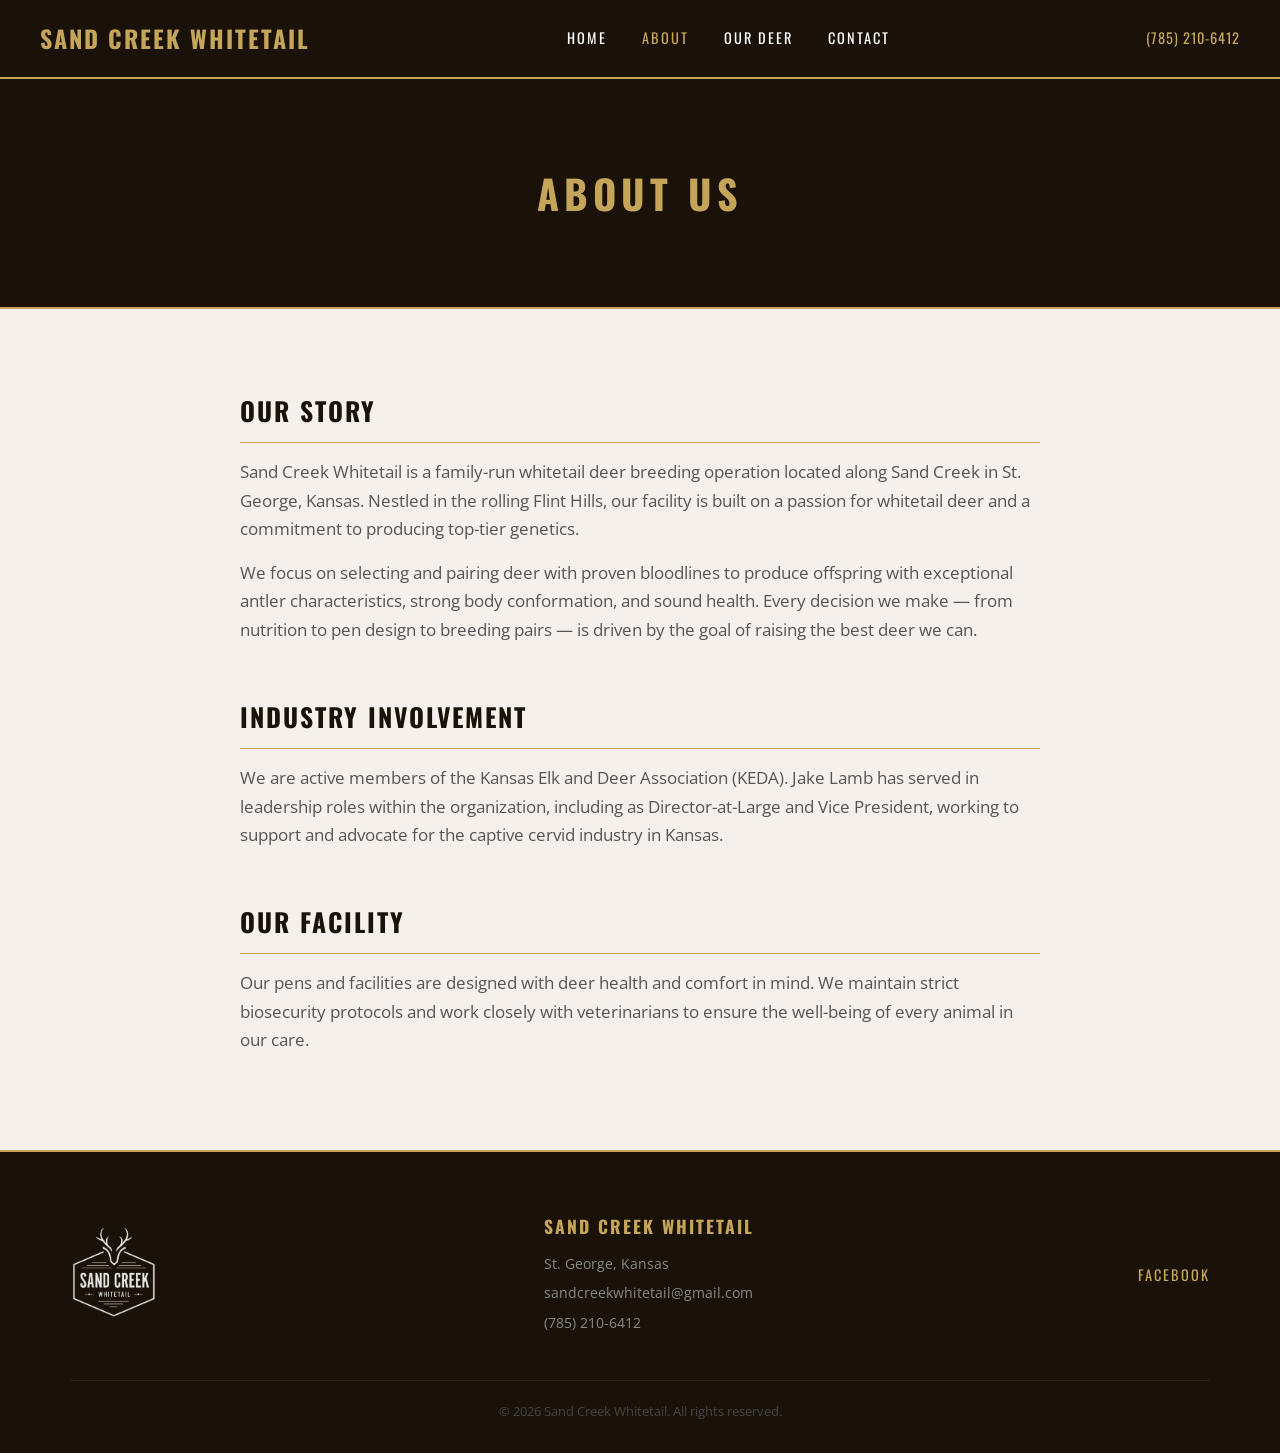
==== about.html @ 1c3cc79d "v11 rocky ridge style" ====
<!DOCTYPE html>
<html lang="en">
<head>
    <meta charset="UTF-8">
    <meta name="viewport" content="width=device-width, initial-scale=1.0">
    <title>About | Sand Creek Whitetail</title>
    <link rel="stylesheet" href="css/style.css">
    <link href="https://fonts.googleapis.com/css2?family=Oswald:wght@400;600;700&family=Open+Sans:wght@400;600&display=swap" rel="stylesheet">
</head>
<body>
    <header>
        <nav class="navbar navbar-solid">
            <div class="logo">
                <a href="index.html">Sand Creek Whitetail</a>
            </div>
            <ul class="nav-links">
                <li><a href="index.html">Home</a></li>
                <li><a href="about.html" class="active">About</a></li>
                <li><a href="our-deer.html">Our Deer</a></li>
                <li><a href="contact.html">Contact</a></li>
            </ul>
            <div class="nav-phone">
                <a href="tel:7852106412">(785) 210-6412</a>
            </div>
            <div class="hamburger">
                <span></span>
                <span></span>
                <span></span>
            </div>
        </nav>
    </header>

    <section class="page-header">
        <h1>About Us</h1>
    </section>
    <section class="about-content">
        <div class="container">
            <div class="about-text">
                <h2>Our Story</h2>
                <p>Sand Creek Whitetail is a family-run whitetail deer breeding operation located along Sand Creek in St. George, Kansas. Nestled in the rolling Flint Hills, our facility is built on a passion for whitetail deer and a commitment to producing top-tier genetics.</p>
                <p>We focus on selecting and pairing deer with proven bloodlines to produce offspring with exceptional antler characteristics, strong body conformation, and sound health. Every decision we make — from nutrition to pen design to breeding pairs — is driven by the goal of raising the best deer we can.</p>
                <h2>Industry Involvement</h2>
                <p>We are active members of the Kansas Elk and Deer Association (KEDA). Jake Lamb has served in leadership roles within the organization, including as Director-at-Large and Vice President, working to support and advocate for the captive cervid industry in Kansas.</p>
                <h2>Our Facility</h2>
                <p>Our pens and facilities are designed with deer health and comfort in mind. We maintain strict biosecurity protocols and work closely with veterinarians to ensure the well-being of every animal in our care.</p>
            </div>
        </div>
    </section>
    <footer>
        <div class="container">
            <div class="footer-content">
                <div class="footer-logo">
                    <img src="images/logo.png" alt="Sand Creek Whitetail" class="footer-logo-img">
                </div>
                <div class="footer-info">
                    <h3>Sand Creek Whitetail</h3>
                    <p>St. George, Kansas</p>
                    <p><a href="mailto:sandcreekwhitetail@gmail.com">sandcreekwhitetail@gmail.com</a></p>
                    <p><a href="tel:7852106412">(785) 210-6412</a></p>
                </div>
                <div class="footer-social">
                    <a href="https://www.facebook.com/sandcreekwhitetail" target="_blank">Facebook</a>
                </div>
            </div>
            <div class="footer-bottom">
                <p>&copy; 2026 Sand Creek Whitetail. All rights reserved.</p>
            </div>
        </div>
    </footer>
    <script src="js/main.js"></script>
</body>
</html>
---- css/style.css ----
/* Reset & Base */
* { margin: 0; padding: 0; box-sizing: border-box; }

body {
    font-family: 'Open Sans', sans-serif;
    color: #222;
    line-height: 1.7;
    background: #f5f0eb;
}

a { text-decoration: none; color: inherit; }
.container { max-width: 1200px; margin: 0 auto; padding: 0 30px; }

/* ── NAVBAR ── */
.navbar {
    display: flex;
    justify-content: space-between;
    align-items: center;
    padding: 18px 40px;
    z-index: 100;
}

/* Transparent navbar overlaid on hero */
.navbar-hero {
    position: absolute;
    top: 0; left: 0; right: 0;
    background: linear-gradient(to bottom, rgba(0,0,0,0.6) 0%, transparent 100%);
}

/* Solid navbar for inner pages */
.navbar-solid {
    position: sticky;
    top: 0;
    background: #1a1208;
    border-bottom: 2px solid #c5a55a;
}

.logo a {
    font-family: 'Oswald', sans-serif;
    font-size: 1.5rem;
    font-weight: 700;
    color: #c5a55a;
    text-transform: uppercase;
    letter-spacing: 2px;
}

.nav-links {
    display: flex;
    list-style: none;
    gap: 35px;
}

.nav-links a {
    font-family: 'Oswald', sans-serif;
    font-size: 0.9rem;
    color: #fff;
    text-transform: uppercase;
    letter-spacing: 2px;
    transition: color 0.3s;
}

.nav-links a:hover, .nav-links a.active { color: #c5a55a; }

.nav-phone a {
    font-family: 'Oswald', sans-serif;
    font-size: 0.9rem;
    color: #c5a55a;
    letter-spacing: 1px;
    transition: color 0.3s;
}

.nav-phone a:hover { color: #fff; }

.hamburger { display: none; flex-direction: column; cursor: pointer; gap: 5px; }
.hamburger span { width: 25px; height: 2px; background: #fff; }

/* ── HERO SLIDESHOW ── */
.hero-slideshow {
    position: relative;
    height: 100vh;
    min-height: 650px;
    overflow: hidden;
    display: flex;
    flex-direction: column;
    justify-content: center;
    align-items: center;
}

.slides { position: absolute; top: 0; left: 0; width: 100%; height: 100%; }

.slide {
    position: absolute;
    top: 0; left: 0;
    width: 100%; height: 100%;
    background-size: cover;
    background-position: center center;
    opacity: 0;
    transition: opacity 1.5s ease-in-out;
}

.slide.active { opacity: 1; }

.hero-slideshow .hero-overlay {
    position: absolute;
    top: 0; left: 0;
    width: 100%; height: 100%;
    background: rgba(10, 8, 4, 0.5);
    z-index: 1;
}

.hero-slideshow .hero-content {
    position: relative;
    z-index: 2;
    color: #fff;
    text-align: center;
    display: flex;
    flex-direction: column;
    align-items: center;
    justify-content: center;
    padding: 100px 20px 60px;
    width: 100%;
}

.hero-logo {
    width: 340px;
    max-width: 65%;
    height: auto;
    margin-bottom: 25px;
    filter: drop-shadow(0 4px 20px rgba(0,0,0,0.8));
}

.hero-content .tagline {
    font-family: 'Oswald', sans-serif;
    font-size: 1rem;
    margin-bottom: 40px;
    color: #ddd;
    letter-spacing: 4px;
    text-transform: uppercase;
    text-shadow: 1px 1px 6px rgba(0,0,0,0.8);
}

/* ── BUTTONS ── */
.btn {
    display: inline-block;
    padding: 14px 45px;
    background: #c5a55a;
    color: #1a1208;
    font-family: 'Oswald', sans-serif;
    font-size: 0.95rem;
    font-weight: 600;
    text-transform: uppercase;
    letter-spacing: 3px;
    transition: background 0.3s, color 0.3s;
    border: 2px solid #c5a55a;
}

.btn:hover { background: #d4b86a; border-color: #d4b86a; }

.btn-outline {
    background: transparent;
    color: #c5a55a;
}

.btn-outline:hover { background: #c5a55a; color: #1a1208; }

.cta-buttons { display: flex; justify-content: center; flex-wrap: wrap; gap: 15px; }

/* ── INTRO ── */
.intro {
    padding: 100px 20px;
    text-align: center;
    background: #f5f0eb;
}

.intro h2 {
    font-family: 'Oswald', sans-serif;
    font-size: 2rem;
    margin-bottom: 20px;
    color: #1a1208;
    letter-spacing: 2px;
    text-transform: uppercase;
}

.intro > .container > p {
    max-width: 680px;
    margin: 0 auto 60px;
    font-size: 1.05rem;
    color: #666;
    line-height: 1.9;
}

.features {
    display: grid;
    grid-template-columns: repeat(auto-fit, minmax(280px, 1fr));
    gap: 2px;
    margin-top: 20px;
}

.feature {
    padding: 40px 30px;
    background: #1a1208;
    text-align: left;
}

.feature h3 {
    font-family: 'Oswald', sans-serif;
    font-size: 1.1rem;
    margin-bottom: 12px;
    color: #c5a55a;
    text-transform: uppercase;
    letter-spacing: 2px;
}

.feature p { color: #aaa; font-size: 0.95rem; line-height: 1.8; }

/* ── CTA ── */
.cta {
    background: #1a1208;
    padding: 90px 20px;
    text-align: center;
}

.cta h2 {
    font-family: 'Oswald', sans-serif;
    font-size: 2rem;
    margin-bottom: 15px;
    color: #fff;
    text-transform: uppercase;
    letter-spacing: 2px;
}

.cta p { margin-bottom: 35px; font-size: 1rem; color: #999; }

/* ── PAGE HEADER ── */
.page-header {
    background: #1a1208;
    padding: 80px 20px;
    text-align: center;
    border-bottom: 2px solid #c5a55a;
}

.page-header h1 {
    font-family: 'Oswald', sans-serif;
    font-size: 2.5rem;
    color: #c5a55a;
    text-transform: uppercase;
    letter-spacing: 5px;
}

/* ── ABOUT ── */
.about-content { padding: 80px 20px; background: #f5f0eb; }

.about-text { max-width: 800px; margin: 0 auto; }

.about-text h2 {
    font-family: 'Oswald', sans-serif;
    font-size: 1.6rem;
    margin: 50px 0 15px;
    color: #1a1208;
    text-transform: uppercase;
    letter-spacing: 2px;
    border-bottom: 1px solid #c5a55a;
    padding-bottom: 10px;
}

.about-text h2:first-child { margin-top: 0; }
.about-text p { margin-bottom: 15px; color: #555; font-size: 1.05rem; }

/* ── DEER GALLERY ── */
.deer-gallery { padding: 80px 20px; background: #f5f0eb; }

.section-intro {
    text-align: center;
    max-width: 600px;
    margin: 0 auto 50px;
    color: #777;
    font-size: 1rem;
}

.deer-grid {
    display: grid;
    grid-template-columns: repeat(auto-fit, minmax(280px, 1fr));
    gap: 3px;
}

.deer-card {
    position: relative;
    overflow: hidden;
    display: block;
    cursor: pointer;
    background: #1a1208;
}

.deer-card:hover .deer-image { transform: scale(1.04); }

.deer-image {
    width: 100%;
    height: 400px;
    object-fit: cover;
    display: block;
    transition: transform 0.6s ease;
}

.deer-card-label {
    position: absolute;
    bottom: 0; left: 0; right: 0;
    padding: 40px 20px 20px;
    background: linear-gradient(transparent, rgba(10,8,4,0.9));
    font-family: 'Oswald', sans-serif;
    font-size: 1.3rem;
    font-weight: 600;
    color: #fff;
    text-transform: uppercase;
    letter-spacing: 3px;
}

/* ── DEER DETAIL ── */
.deer-detail { padding: 60px 20px; background: #f5f0eb; }

.back-link {
    display: inline-block;
    margin-bottom: 30px;
    font-family: 'Oswald', sans-serif;
    font-size: 0.85rem;
    color: #c5a55a;
    text-transform: uppercase;
    letter-spacing: 2px;
    transition: color 0.3s;
}

.back-link:hover { color: #1a1208; }

.deer-detail-grid {
    display: grid;
    grid-template-columns: repeat(auto-fit, minmax(400px, 1fr));
    gap: 3px;
}

.deer-detail-image { width: 100%; height: auto; display: block; }

/* ── CONTACT ── */
.contact-content { padding: 80px 20px; background: #f5f0eb; }

.contact-grid {
    display: grid;
    grid-template-columns: 1fr 1fr;
    gap: 60px;
    align-items: start;
}

.contact-info h2 {
    font-family: 'Oswald', sans-serif;
    font-size: 1.6rem;
    color: #1a1208;
    margin-bottom: 15px;
    text-transform: uppercase;
    letter-spacing: 2px;
    border-bottom: 1px solid #c5a55a;
    padding-bottom: 10px;
}

.contact-info > p { color: #777; margin-bottom: 30px; }

.contact-item { margin-bottom: 25px; }

.contact-item h3 {
    font-family: 'Oswald', sans-serif;
    font-size: 0.85rem;
    color: #c5a55a;
    margin-bottom: 5px;
    text-transform: uppercase;
    letter-spacing: 2px;
}

.contact-item a { color: #555; transition: color 0.3s; }
.contact-item a:hover { color: #c5a55a; }

/* ── FOOTER ── */
footer {
    background: #1a1208;
    color: #888;
    padding: 60px 20px 30px;
    border-top: 2px solid #c5a55a;
}

.footer-content {
    display: flex;
    justify-content: space-between;
    align-items: center;
    margin-bottom: 40px;
    gap: 30px;
}

.footer-logo-img { height: 90px; width: auto; opacity: 0.9; }

.footer-info h3 {
    font-family: 'Oswald', sans-serif;
    color: #c5a55a;
    font-size: 1.1rem;
    margin-bottom: 10px;
    text-transform: uppercase;
    letter-spacing: 2px;
}

.footer-info p { margin-bottom: 5px; font-size: 0.9rem; }
.footer-info a { color: #888; transition: color 0.3s; }
.footer-info a:hover { color: #c5a55a; }

.footer-social a {
    color: #c5a55a;
    font-family: 'Oswald', sans-serif;
    font-size: 0.9rem;
    text-transform: uppercase;
    letter-spacing: 2px;
}

.footer-bottom {
    border-top: 1px solid #2a2010;
    padding-top: 20px;
    text-align: center;
    font-size: 0.8rem;
    color: #444;
}

/* ── RESPONSIVE ── */
@media (max-width: 900px) {
    .nav-links {
        display: none;
        position: absolute;
        top: 100%;
        left: 0;
        width: 100%;
        background: #1a1208;
        flex-direction: column;
        padding: 20px 40px;
        gap: 15px;
        z-index: 200;
    }

    .nav-links.active { display: flex; }
    .hamburger { display: flex; }
    .nav-phone { display: none; }

    .hero-logo { width: 240px; }
    .hero-content .tagline { letter-spacing: 2px; font-size: 0.85rem; }

    .deer-detail-grid { grid-template-columns: 1fr; }
    .contact-grid { grid-template-columns: 1fr; }
    .footer-content { flex-direction: column; text-align: center; }
}
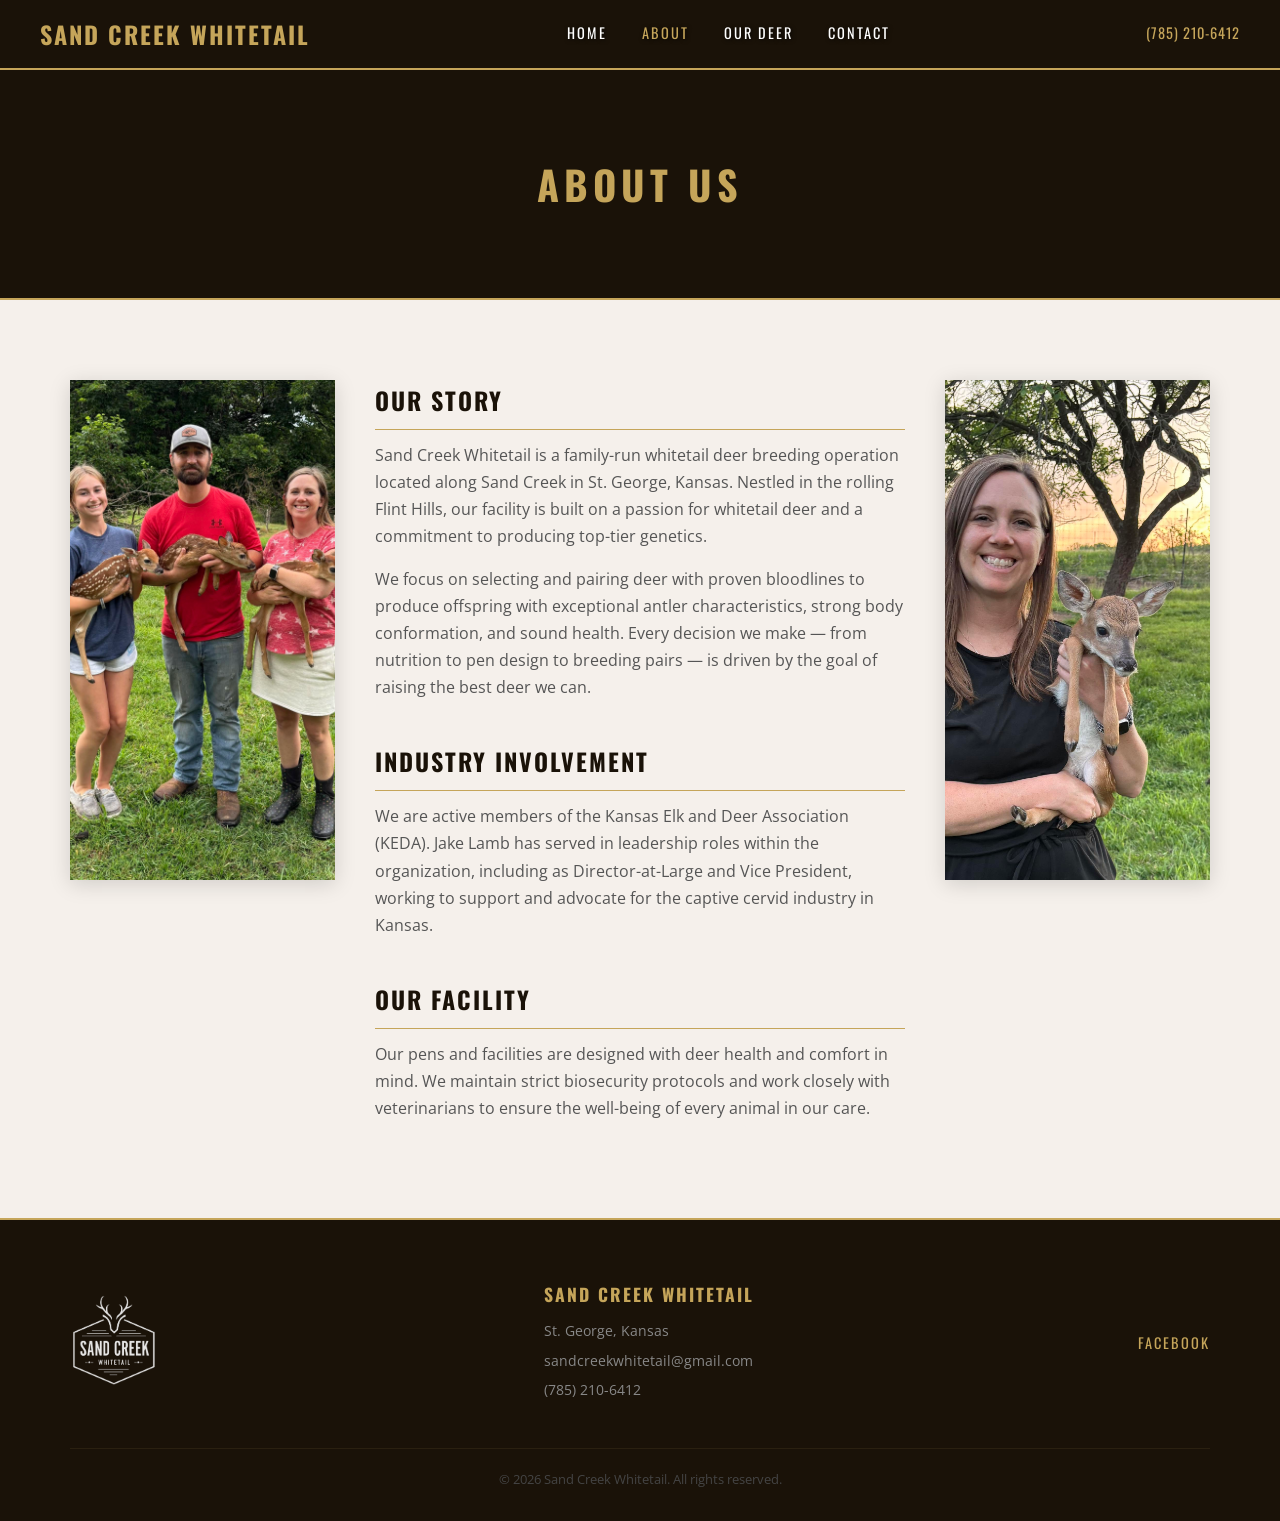
==== commit 36dcdb01: "v12 fixes" ====
--- a/about.html
+++ b/about.html
@@ -35,14 +35,22 @@
     </section>
     <section class="about-content">
         <div class="container">
-            <div class="about-text">
-                <h2>Our Story</h2>
-                <p>Sand Creek Whitetail is a family-run whitetail deer breeding operation located along Sand Creek in St. George, Kansas. Nestled in the rolling Flint Hills, our facility is built on a passion for whitetail deer and a commitment to producing top-tier genetics.</p>
-                <p>We focus on selecting and pairing deer with proven bloodlines to produce offspring with exceptional antler characteristics, strong body conformation, and sound health. Every decision we make — from nutrition to pen design to breeding pairs — is driven by the goal of raising the best deer we can.</p>
-                <h2>Industry Involvement</h2>
-                <p>We are active members of the Kansas Elk and Deer Association (KEDA). Jake Lamb has served in leadership roles within the organization, including as Director-at-Large and Vice President, working to support and advocate for the captive cervid industry in Kansas.</p>
-                <h2>Our Facility</h2>
-                <p>Our pens and facilities are designed with deer health and comfort in mind. We maintain strict biosecurity protocols and work closely with veterinarians to ensure the well-being of every animal in our care.</p>
+            <div class="about-layout">
+                <div class="about-img-col">
+                    <img src="images/about/about1.jpg" alt="Sand Creek Whitetail" class="about-img">
+                </div>
+                <div class="about-text">
+                    <h2>Our Story</h2>
+                    <p>Sand Creek Whitetail is a family-run whitetail deer breeding operation located along Sand Creek in St. George, Kansas. Nestled in the rolling Flint Hills, our facility is built on a passion for whitetail deer and a commitment to producing top-tier genetics.</p>
+                    <p>We focus on selecting and pairing deer with proven bloodlines to produce offspring with exceptional antler characteristics, strong body conformation, and sound health. Every decision we make — from nutrition to pen design to breeding pairs — is driven by the goal of raising the best deer we can.</p>
+                    <h2>Industry Involvement</h2>
+                    <p>We are active members of the Kansas Elk and Deer Association (KEDA). Jake Lamb has served in leadership roles within the organization, including as Director-at-Large and Vice President, working to support and advocate for the captive cervid industry in Kansas.</p>
+                    <h2>Our Facility</h2>
+                    <p>Our pens and facilities are designed with deer health and comfort in mind. We maintain strict biosecurity protocols and work closely with veterinarians to ensure the well-being of every animal in our care.</p>
+                </div>
+                <div class="about-img-col">
+                    <img src="images/about/about2.jpg" alt="Sand Creek Whitetail" class="about-img">
+                </div>
             </div>
         </div>
     </section>
--- a/css/style.css
+++ b/css/style.css
@@ -16,18 +16,18 @@
     display: flex;
     justify-content: space-between;
     align-items: center;
-    padding: 18px 40px;
+    padding: 0 40px;
+    height: 70px;
     z-index: 100;
 }
 
-/* Transparent navbar overlaid on hero */
 .navbar-hero {
     position: absolute;
     top: 0; left: 0; right: 0;
-    background: linear-gradient(to bottom, rgba(0,0,0,0.6) 0%, transparent 100%);
-}
-
-/* Solid navbar for inner pages */
+    background: rgba(0, 0, 0, 0.65);
+    z-index: 10;
+}
+
 .navbar-solid {
     position: sticky;
     top: 0;
@@ -42,6 +42,7 @@
     color: #c5a55a;
     text-transform: uppercase;
     letter-spacing: 2px;
+    white-space: nowrap;
 }
 
 .nav-links {
@@ -53,19 +54,22 @@
 .nav-links a {
     font-family: 'Oswald', sans-serif;
     font-size: 0.9rem;
-    color: #fff;
+    color: #ffffff;
     text-transform: uppercase;
     letter-spacing: 2px;
     transition: color 0.3s;
-}
-
-.nav-links a:hover, .nav-links a.active { color: #c5a55a; }
+    text-shadow: 1px 1px 4px rgba(0,0,0,0.8);
+}
+
+.nav-links a:hover,
+.nav-links a.active { color: #c5a55a; }
 
 .nav-phone a {
     font-family: 'Oswald', sans-serif;
     font-size: 0.9rem;
     color: #c5a55a;
     letter-spacing: 1px;
+    white-space: nowrap;
     transition: color 0.3s;
 }
 
@@ -78,11 +82,10 @@
 .hero-slideshow {
     position: relative;
     height: 100vh;
-    min-height: 650px;
+    min-height: 700px;
     overflow: hidden;
     display: flex;
     flex-direction: column;
-    justify-content: center;
     align-items: center;
 }
 
@@ -93,7 +96,7 @@
     top: 0; left: 0;
     width: 100%; height: 100%;
     background-size: cover;
-    background-position: center center;
+    background-position: top center;
     opacity: 0;
     transition: opacity 1.5s ease-in-out;
 }
@@ -104,7 +107,7 @@
     position: absolute;
     top: 0; left: 0;
     width: 100%; height: 100%;
-    background: rgba(10, 8, 4, 0.5);
+    background: rgba(10, 8, 4, 0.48);
     z-index: 1;
 }
 
@@ -117,26 +120,28 @@
     flex-direction: column;
     align-items: center;
     justify-content: center;
-    padding: 100px 20px 60px;
+    flex: 1;
     width: 100%;
+    padding: 20px;
+    margin-top: 70px;
 }
 
 .hero-logo {
     width: 340px;
-    max-width: 65%;
+    max-width: 60%;
     height: auto;
     margin-bottom: 25px;
-    filter: drop-shadow(0 4px 20px rgba(0,0,0,0.8));
+    filter: drop-shadow(0 4px 20px rgba(0,0,0,0.9));
 }
 
 .hero-content .tagline {
     font-family: 'Oswald', sans-serif;
     font-size: 1rem;
     margin-bottom: 40px;
-    color: #ddd;
+    color: #eee;
     letter-spacing: 4px;
     text-transform: uppercase;
-    text-shadow: 1px 1px 6px rgba(0,0,0,0.8);
+    text-shadow: 1px 1px 6px rgba(0,0,0,0.9);
 }
 
 /* ── BUTTONS ── */
@@ -156,21 +161,13 @@
 
 .btn:hover { background: #d4b86a; border-color: #d4b86a; }
 
-.btn-outline {
-    background: transparent;
-    color: #c5a55a;
-}
-
+.btn-outline { background: transparent; color: #c5a55a; }
 .btn-outline:hover { background: #c5a55a; color: #1a1208; }
 
 .cta-buttons { display: flex; justify-content: center; flex-wrap: wrap; gap: 15px; }
 
 /* ── INTRO ── */
-.intro {
-    padding: 100px 20px;
-    text-align: center;
-    background: #f5f0eb;
-}
+.intro { padding: 100px 20px; text-align: center; background: #f5f0eb; }
 
 .intro h2 {
     font-family: 'Oswald', sans-serif;
@@ -196,11 +193,7 @@
     margin-top: 20px;
 }
 
-.feature {
-    padding: 40px 30px;
-    background: #1a1208;
-    text-align: left;
-}
+.feature { padding: 40px 30px; background: #1a1208; text-align: left; }
 
 .feature h3 {
     font-family: 'Oswald', sans-serif;
@@ -214,11 +207,7 @@
 .feature p { color: #aaa; font-size: 0.95rem; line-height: 1.8; }
 
 /* ── CTA ── */
-.cta {
-    background: #1a1208;
-    padding: 90px 20px;
-    text-align: center;
-}
+.cta { background: #1a1208; padding: 90px 20px; text-align: center; }
 
 .cta h2 {
     font-family: 'Oswald', sans-serif;
@@ -250,21 +239,37 @@
 /* ── ABOUT ── */
 .about-content { padding: 80px 20px; background: #f5f0eb; }
 
-.about-text { max-width: 800px; margin: 0 auto; }
+.about-layout {
+    display: grid;
+    grid-template-columns: 1fr 2fr 1fr;
+    gap: 40px;
+    align-items: start;
+}
+
+.about-img-col { position: relative; }
+
+.about-img {
+    width: 100%;
+    height: 500px;
+    object-fit: cover;
+    object-position: top center;
+    display: block;
+    box-shadow: 0 4px 20px rgba(0,0,0,0.15);
+}
 
 .about-text h2 {
     font-family: 'Oswald', sans-serif;
-    font-size: 1.6rem;
-    margin: 50px 0 15px;
+    font-size: 1.5rem;
+    margin: 40px 0 12px;
     color: #1a1208;
     text-transform: uppercase;
     letter-spacing: 2px;
     border-bottom: 1px solid #c5a55a;
-    padding-bottom: 10px;
+    padding-bottom: 8px;
 }
 
 .about-text h2:first-child { margin-top: 0; }
-.about-text p { margin-bottom: 15px; color: #555; font-size: 1.05rem; }
+.about-text p { margin-bottom: 15px; color: #555; font-size: 1rem; }
 
 /* ── DEER GALLERY ── */
 .deer-gallery { padding: 80px 20px; background: #f5f0eb; }
@@ -297,6 +302,7 @@
     width: 100%;
     height: 400px;
     object-fit: cover;
+    object-position: top center;
     display: block;
     transition: transform 0.6s ease;
 }
@@ -341,12 +347,7 @@
 /* ── CONTACT ── */
 .contact-content { padding: 80px 20px; background: #f5f0eb; }
 
-.contact-grid {
-    display: grid;
-    grid-template-columns: 1fr 1fr;
-    gap: 60px;
-    align-items: start;
-}
+.contact-grid { display: grid; grid-template-columns: 1fr 1fr; gap: 60px; align-items: start; }
 
 .contact-info h2 {
     font-family: 'Oswald', sans-serif;
@@ -360,7 +361,6 @@
 }
 
 .contact-info > p { color: #777; margin-bottom: 30px; }
-
 .contact-item { margin-bottom: 25px; }
 
 .contact-item h3 {
@@ -424,15 +424,17 @@
 
 /* ── RESPONSIVE ── */
 @media (max-width: 900px) {
+    .navbar { padding: 0 20px; }
+
     .nav-links {
         display: none;
         position: absolute;
-        top: 100%;
+        top: 70px;
         left: 0;
         width: 100%;
         background: #1a1208;
         flex-direction: column;
-        padding: 20px 40px;
+        padding: 20px 30px;
         gap: 15px;
         z-index: 200;
     }
@@ -441,8 +443,11 @@
     .hamburger { display: flex; }
     .nav-phone { display: none; }
 
-    .hero-logo { width: 240px; }
+    .hero-logo { width: 220px; }
     .hero-content .tagline { letter-spacing: 2px; font-size: 0.85rem; }
+
+    .about-layout { grid-template-columns: 1fr; }
+    .about-img { height: 280px; }
 
     .deer-detail-grid { grid-template-columns: 1fr; }
     .contact-grid { grid-template-columns: 1fr; }
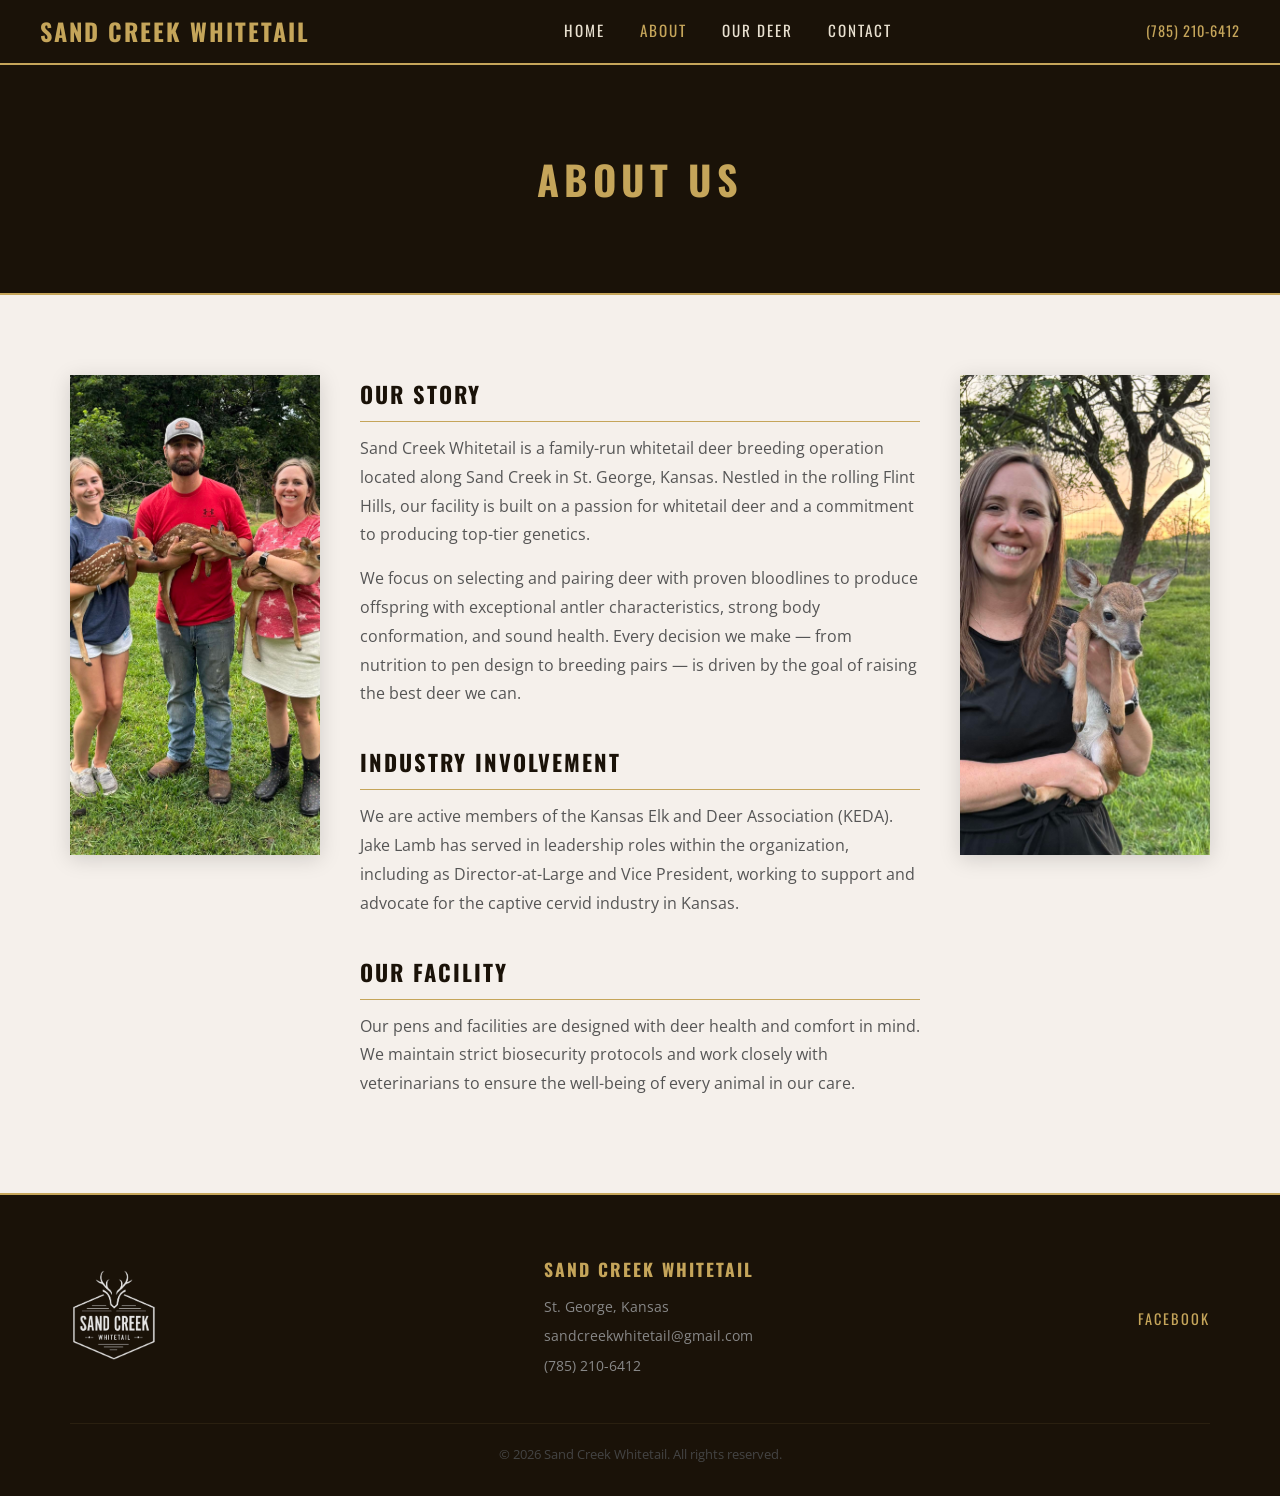
==== commit 9880ad5e: "v13" ====
--- a/about.html
+++ b/about.html
@@ -8,27 +8,25 @@
     <link href="https://fonts.googleapis.com/css2?family=Oswald:wght@400;600;700&family=Open+Sans:wght@400;600&display=swap" rel="stylesheet">
 </head>
 <body>
-    <header>
-        <nav class="navbar navbar-solid">
-            <div class="logo">
-                <a href="index.html">Sand Creek Whitetail</a>
-            </div>
-            <ul class="nav-links">
-                <li><a href="index.html">Home</a></li>
-                <li><a href="about.html" class="active">About</a></li>
-                <li><a href="our-deer.html">Our Deer</a></li>
-                <li><a href="contact.html">Contact</a></li>
-            </ul>
-            <div class="nav-phone">
-                <a href="tel:7852106412">(785) 210-6412</a>
-            </div>
-            <div class="hamburger">
-                <span></span>
-                <span></span>
-                <span></span>
-            </div>
-        </nav>
-    </header>
+    <nav class="navbar">
+        <div class="logo">
+            <a href="index.html">Sand Creek Whitetail</a>
+        </div>
+        <ul class="nav-links">
+            <li><a href="index.html">Home</a></li>
+            <li><a href="about.html" class="active">About</a></li>
+            <li><a href="our-deer.html">Our Deer</a></li>
+            <li><a href="contact.html">Contact</a></li>
+        </ul>
+        <div class="nav-phone">
+            <a href="tel:7852106412">(785) 210-6412</a>
+        </div>
+        <div class="hamburger">
+            <span></span>
+            <span></span>
+            <span></span>
+        </div>
+    </nav>
 
     <section class="page-header">
         <h1>About Us</h1>
--- a/css/style.css
+++ b/css/style.css
@@ -11,28 +11,18 @@
 a { text-decoration: none; color: inherit; }
 .container { max-width: 1200px; margin: 0 auto; padding: 0 30px; }
 
-/* ── NAVBAR ── */
+/* ── NAVBAR (always solid, always above content) ── */
 .navbar {
     display: flex;
     justify-content: space-between;
     align-items: center;
     padding: 0 40px;
-    height: 70px;
-    z-index: 100;
-}
-
-.navbar-hero {
-    position: absolute;
-    top: 0; left: 0; right: 0;
-    background: rgba(0, 0, 0, 0.65);
-    z-index: 10;
-}
-
-.navbar-solid {
+    height: 65px;
+    background: #1a1208;
+    border-bottom: 2px solid #c5a55a;
     position: sticky;
     top: 0;
-    background: #1a1208;
-    border-bottom: 2px solid #c5a55a;
+    z-index: 1000;
 }
 
 .logo a {
@@ -53,12 +43,11 @@
 
 .nav-links a {
     font-family: 'Oswald', sans-serif;
-    font-size: 0.9rem;
-    color: #ffffff;
+    font-size: 0.95rem;
+    color: #e8e0d0;
     text-transform: uppercase;
     letter-spacing: 2px;
     transition: color 0.3s;
-    text-shadow: 1px 1px 4px rgba(0,0,0,0.8);
 }
 
 .nav-links a:hover,
@@ -76,17 +65,14 @@
 .nav-phone a:hover { color: #fff; }
 
 .hamburger { display: none; flex-direction: column; cursor: pointer; gap: 5px; }
-.hamburger span { width: 25px; height: 2px; background: #fff; }
+.hamburger span { width: 25px; height: 2px; background: #e8e0d0; }
 
 /* ── HERO SLIDESHOW ── */
 .hero-slideshow {
     position: relative;
-    height: 100vh;
-    min-height: 700px;
+    height: calc(100vh - 65px);
+    min-height: 600px;
     overflow: hidden;
-    display: flex;
-    flex-direction: column;
-    align-items: center;
 }
 
 .slides { position: absolute; top: 0; left: 0; width: 100%; height: 100%; }
@@ -107,27 +93,26 @@
     position: absolute;
     top: 0; left: 0;
     width: 100%; height: 100%;
-    background: rgba(10, 8, 4, 0.48);
+    background: rgba(10, 8, 4, 0.45);
     z-index: 1;
 }
 
 .hero-slideshow .hero-content {
-    position: relative;
+    position: absolute;
+    top: 0; left: 0;
+    width: 100%; height: 100%;
     z-index: 2;
-    color: #fff;
-    text-align: center;
     display: flex;
     flex-direction: column;
     align-items: center;
     justify-content: center;
-    flex: 1;
-    width: 100%;
+    color: #fff;
+    text-align: center;
     padding: 20px;
-    margin-top: 70px;
 }
 
 .hero-logo {
-    width: 340px;
+    width: 320px;
     max-width: 60%;
     height: auto;
     margin-bottom: 25px;
@@ -155,15 +140,13 @@
     font-weight: 600;
     text-transform: uppercase;
     letter-spacing: 3px;
-    transition: background 0.3s, color 0.3s;
+    transition: background 0.3s;
     border: 2px solid #c5a55a;
 }
 
 .btn:hover { background: #d4b86a; border-color: #d4b86a; }
-
 .btn-outline { background: transparent; color: #c5a55a; }
 .btn-outline:hover { background: #c5a55a; color: #1a1208; }
-
 .cta-buttons { display: flex; justify-content: center; flex-wrap: wrap; gap: 15px; }
 
 /* ── INTRO ── */
@@ -186,12 +169,7 @@
     line-height: 1.9;
 }
 
-.features {
-    display: grid;
-    grid-template-columns: repeat(auto-fit, minmax(280px, 1fr));
-    gap: 2px;
-    margin-top: 20px;
-}
+.features { display: grid; grid-template-columns: repeat(auto-fit, minmax(280px, 1fr)); gap: 2px; margin-top: 20px; }
 
 .feature { padding: 40px 30px; background: #1a1208; text-align: left; }
 
@@ -221,12 +199,7 @@
 .cta p { margin-bottom: 35px; font-size: 1rem; color: #999; }
 
 /* ── PAGE HEADER ── */
-.page-header {
-    background: #1a1208;
-    padding: 80px 20px;
-    text-align: center;
-    border-bottom: 2px solid #c5a55a;
-}
+.page-header { background: #1a1208; padding: 80px 20px; text-align: center; border-bottom: 2px solid #c5a55a; }
 
 .page-header h1 {
     font-family: 'Oswald', sans-serif;
@@ -241,16 +214,16 @@
 
 .about-layout {
     display: grid;
-    grid-template-columns: 1fr 2fr 1fr;
+    grid-template-columns: 250px 1fr 250px;
     gap: 40px;
     align-items: start;
 }
 
-.about-img-col { position: relative; }
+.about-img-col { flex-shrink: 0; }
 
 .about-img {
     width: 100%;
-    height: 500px;
+    height: 480px;
     object-fit: cover;
     object-position: top center;
     display: block;
@@ -259,8 +232,8 @@
 
 .about-text h2 {
     font-family: 'Oswald', sans-serif;
-    font-size: 1.5rem;
-    margin: 40px 0 12px;
+    font-size: 1.4rem;
+    margin: 35px 0 12px;
     color: #1a1208;
     text-transform: uppercase;
     letter-spacing: 2px;
@@ -269,33 +242,16 @@
 }
 
 .about-text h2:first-child { margin-top: 0; }
-.about-text p { margin-bottom: 15px; color: #555; font-size: 1rem; }
+.about-text p { margin-bottom: 15px; color: #555; font-size: 1rem; line-height: 1.8; }
 
 /* ── DEER GALLERY ── */
 .deer-gallery { padding: 80px 20px; background: #f5f0eb; }
 
-.section-intro {
-    text-align: center;
-    max-width: 600px;
-    margin: 0 auto 50px;
-    color: #777;
-    font-size: 1rem;
-}
-
-.deer-grid {
-    display: grid;
-    grid-template-columns: repeat(auto-fit, minmax(280px, 1fr));
-    gap: 3px;
-}
-
-.deer-card {
-    position: relative;
-    overflow: hidden;
-    display: block;
-    cursor: pointer;
-    background: #1a1208;
-}
-
+.section-intro { text-align: center; max-width: 600px; margin: 0 auto 50px; color: #777; font-size: 1rem; }
+
+.deer-grid { display: grid; grid-template-columns: repeat(auto-fit, minmax(280px, 1fr)); gap: 3px; }
+
+.deer-card { position: relative; overflow: hidden; display: block; cursor: pointer; background: #1a1208; }
 .deer-card:hover .deer-image { transform: scale(1.04); }
 
 .deer-image {
@@ -336,17 +292,11 @@
 
 .back-link:hover { color: #1a1208; }
 
-.deer-detail-grid {
-    display: grid;
-    grid-template-columns: repeat(auto-fit, minmax(400px, 1fr));
-    gap: 3px;
-}
-
+.deer-detail-grid { display: grid; grid-template-columns: repeat(auto-fit, minmax(400px, 1fr)); gap: 3px; }
 .deer-detail-image { width: 100%; height: auto; display: block; }
 
 /* ── CONTACT ── */
 .contact-content { padding: 80px 20px; background: #f5f0eb; }
-
 .contact-grid { display: grid; grid-template-columns: 1fr 1fr; gap: 60px; align-items: start; }
 
 .contact-info h2 {
@@ -376,20 +326,9 @@
 .contact-item a:hover { color: #c5a55a; }
 
 /* ── FOOTER ── */
-footer {
-    background: #1a1208;
-    color: #888;
-    padding: 60px 20px 30px;
-    border-top: 2px solid #c5a55a;
-}
-
-.footer-content {
-    display: flex;
-    justify-content: space-between;
-    align-items: center;
-    margin-bottom: 40px;
-    gap: 30px;
-}
+footer { background: #1a1208; color: #888; padding: 60px 20px 30px; border-top: 2px solid #c5a55a; }
+
+.footer-content { display: flex; justify-content: space-between; align-items: center; margin-bottom: 40px; gap: 30px; }
 
 .footer-logo-img { height: 90px; width: auto; opacity: 0.9; }
 
@@ -405,22 +344,9 @@
 .footer-info p { margin-bottom: 5px; font-size: 0.9rem; }
 .footer-info a { color: #888; transition: color 0.3s; }
 .footer-info a:hover { color: #c5a55a; }
-
-.footer-social a {
-    color: #c5a55a;
-    font-family: 'Oswald', sans-serif;
-    font-size: 0.9rem;
-    text-transform: uppercase;
-    letter-spacing: 2px;
-}
-
-.footer-bottom {
-    border-top: 1px solid #2a2010;
-    padding-top: 20px;
-    text-align: center;
-    font-size: 0.8rem;
-    color: #444;
-}
+.footer-social a { color: #c5a55a; font-family: 'Oswald', sans-serif; font-size: 0.9rem; text-transform: uppercase; letter-spacing: 2px; }
+
+.footer-bottom { border-top: 1px solid #2a2010; padding-top: 20px; text-align: center; font-size: 0.8rem; color: #444; }
 
 /* ── RESPONSIVE ── */
 @media (max-width: 900px) {
@@ -429,7 +355,7 @@
     .nav-links {
         display: none;
         position: absolute;
-        top: 70px;
+        top: 65px;
         left: 0;
         width: 100%;
         background: #1a1208;
@@ -437,6 +363,7 @@
         padding: 20px 30px;
         gap: 15px;
         z-index: 200;
+        border-bottom: 2px solid #c5a55a;
     }
 
     .nav-links.active { display: flex; }
@@ -444,11 +371,9 @@
     .nav-phone { display: none; }
 
     .hero-logo { width: 220px; }
-    .hero-content .tagline { letter-spacing: 2px; font-size: 0.85rem; }
 
     .about-layout { grid-template-columns: 1fr; }
     .about-img { height: 280px; }
-
     .deer-detail-grid { grid-template-columns: 1fr; }
     .contact-grid { grid-template-columns: 1fr; }
     .footer-content { flex-direction: column; text-align: center; }
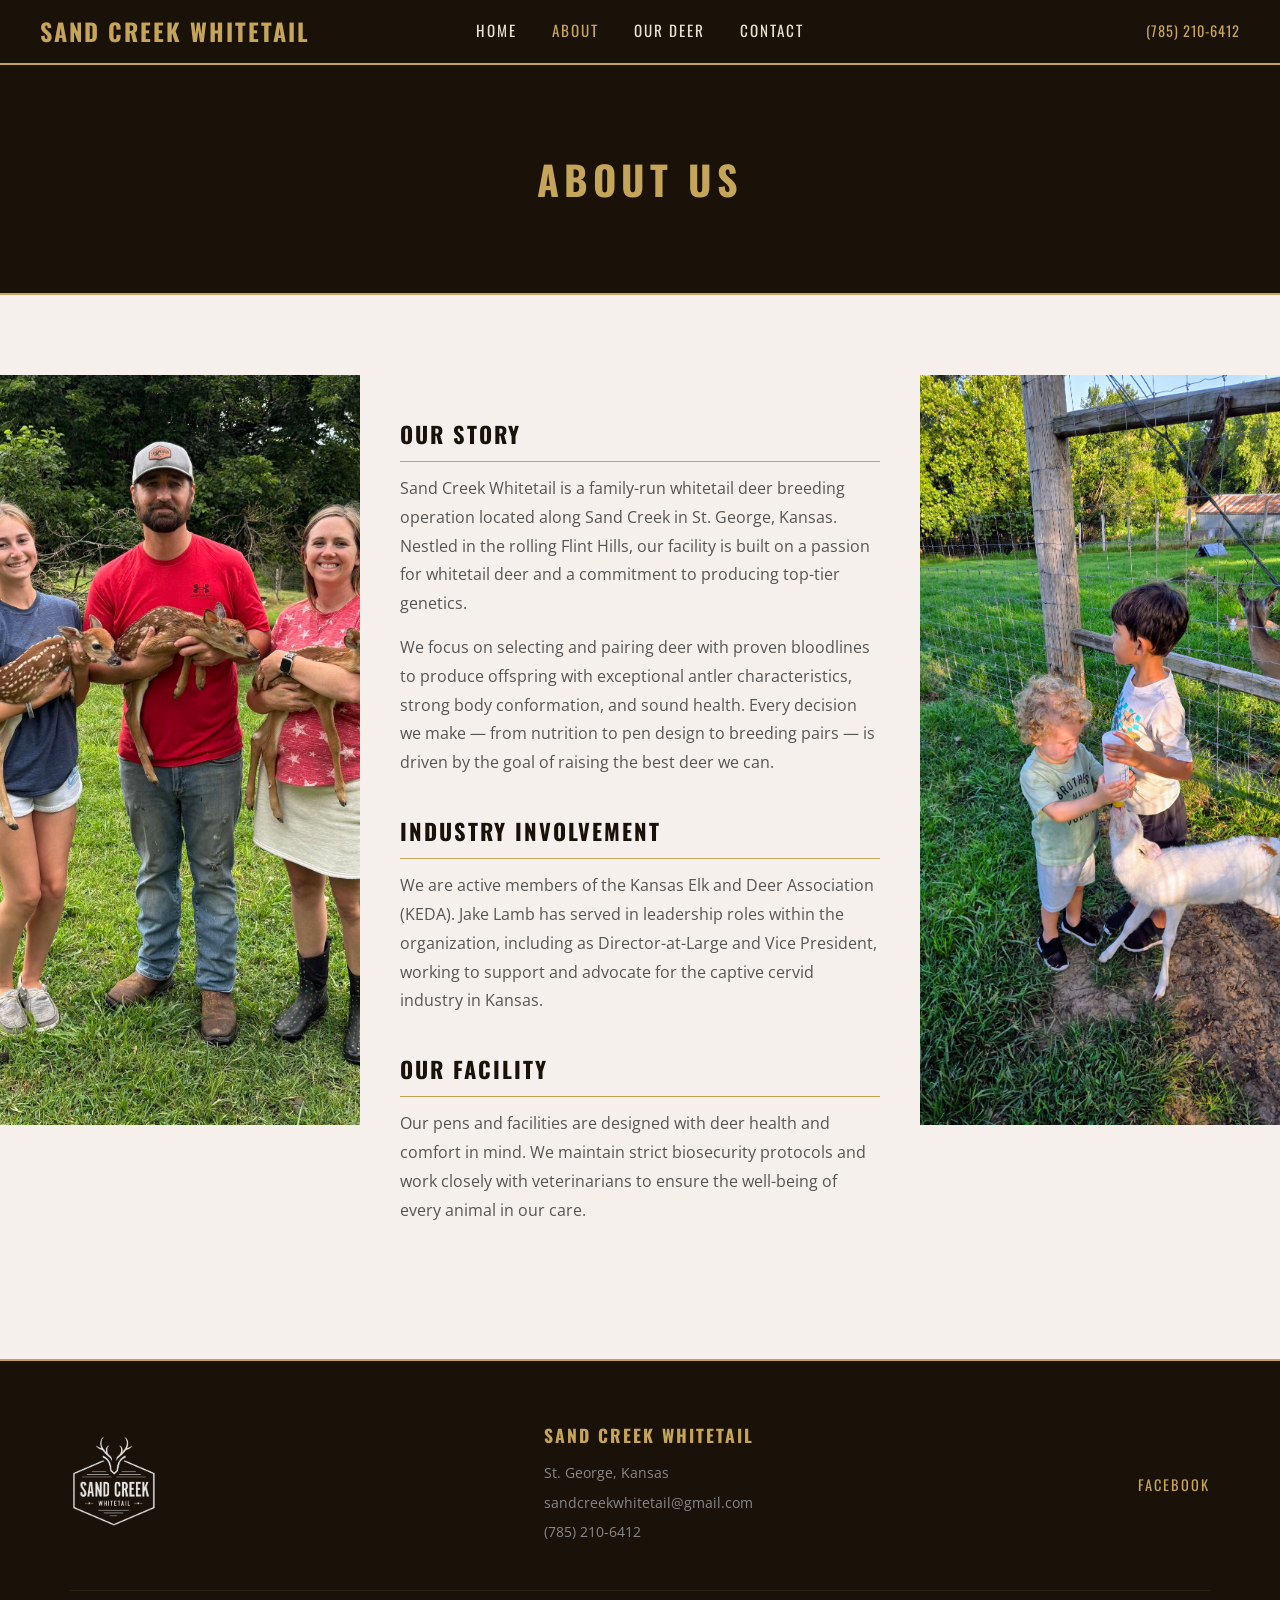
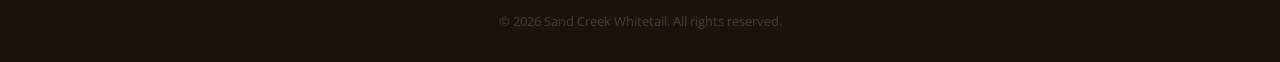
==== commit 7a318d70: "about photos true edge to edge" ====
--- a/about.html
+++ b/about.html
@@ -32,8 +32,7 @@
         <h1>About Us</h1>
     </section>
     <section class="about-content">
-        <div class="container">
-            <div class="about-layout">
+        <div class="about-layout">
                 <div class="about-img-col">
                     <img src="images/about/about1.jpg" alt="Sand Creek Whitetail" class="about-img">
                 </div>
@@ -49,7 +48,6 @@
                 <div class="about-img-col">
                     <img src="images/about/about2.jpg" alt="Sand Creek Whitetail" class="about-img">
                 </div>
-            </div>
         </div>
     </section>
     <footer>
--- a/css/style.css
+++ b/css/style.css
@@ -25,6 +25,12 @@
     z-index: 1000;
 }
 
+.nav-links {
+    position: absolute;
+    left: 50%;
+    transform: translateX(-50%);
+}
+
 .logo a {
     font-family: 'Oswald', sans-serif;
     font-size: 1.5rem;
@@ -210,24 +216,27 @@
 }
 
 /* ── ABOUT ── */
-.about-content { padding: 80px 20px; background: #f5f0eb; }
+.about-content { padding: 80px 0; background: #f5f0eb; }
 
 .about-layout {
     display: grid;
-    grid-template-columns: 250px 1fr 250px;
-    gap: 40px;
+    grid-template-columns: minmax(0, 1fr) 560px minmax(0, 1fr);
+    gap: 0;
     align-items: start;
-}
-
-.about-img-col { flex-shrink: 0; }
+    width: 100%;
+}
+
+.about-img-col {
+    width: 100%;
+    overflow: hidden;
+}
 
 .about-img {
     width: 100%;
-    height: 480px;
+    height: 750px;
     object-fit: cover;
-    object-position: top center;
+    object-position: center center;
     display: block;
-    box-shadow: 0 4px 20px rgba(0,0,0,0.15);
 }
 
 .about-text h2 {
@@ -241,6 +250,7 @@
     padding-bottom: 8px;
 }
 
+.about-text { padding: 40px 40px; }
 .about-text h2:first-child { margin-top: 0; }
 .about-text p { margin-bottom: 15px; color: #555; font-size: 1rem; line-height: 1.8; }
 
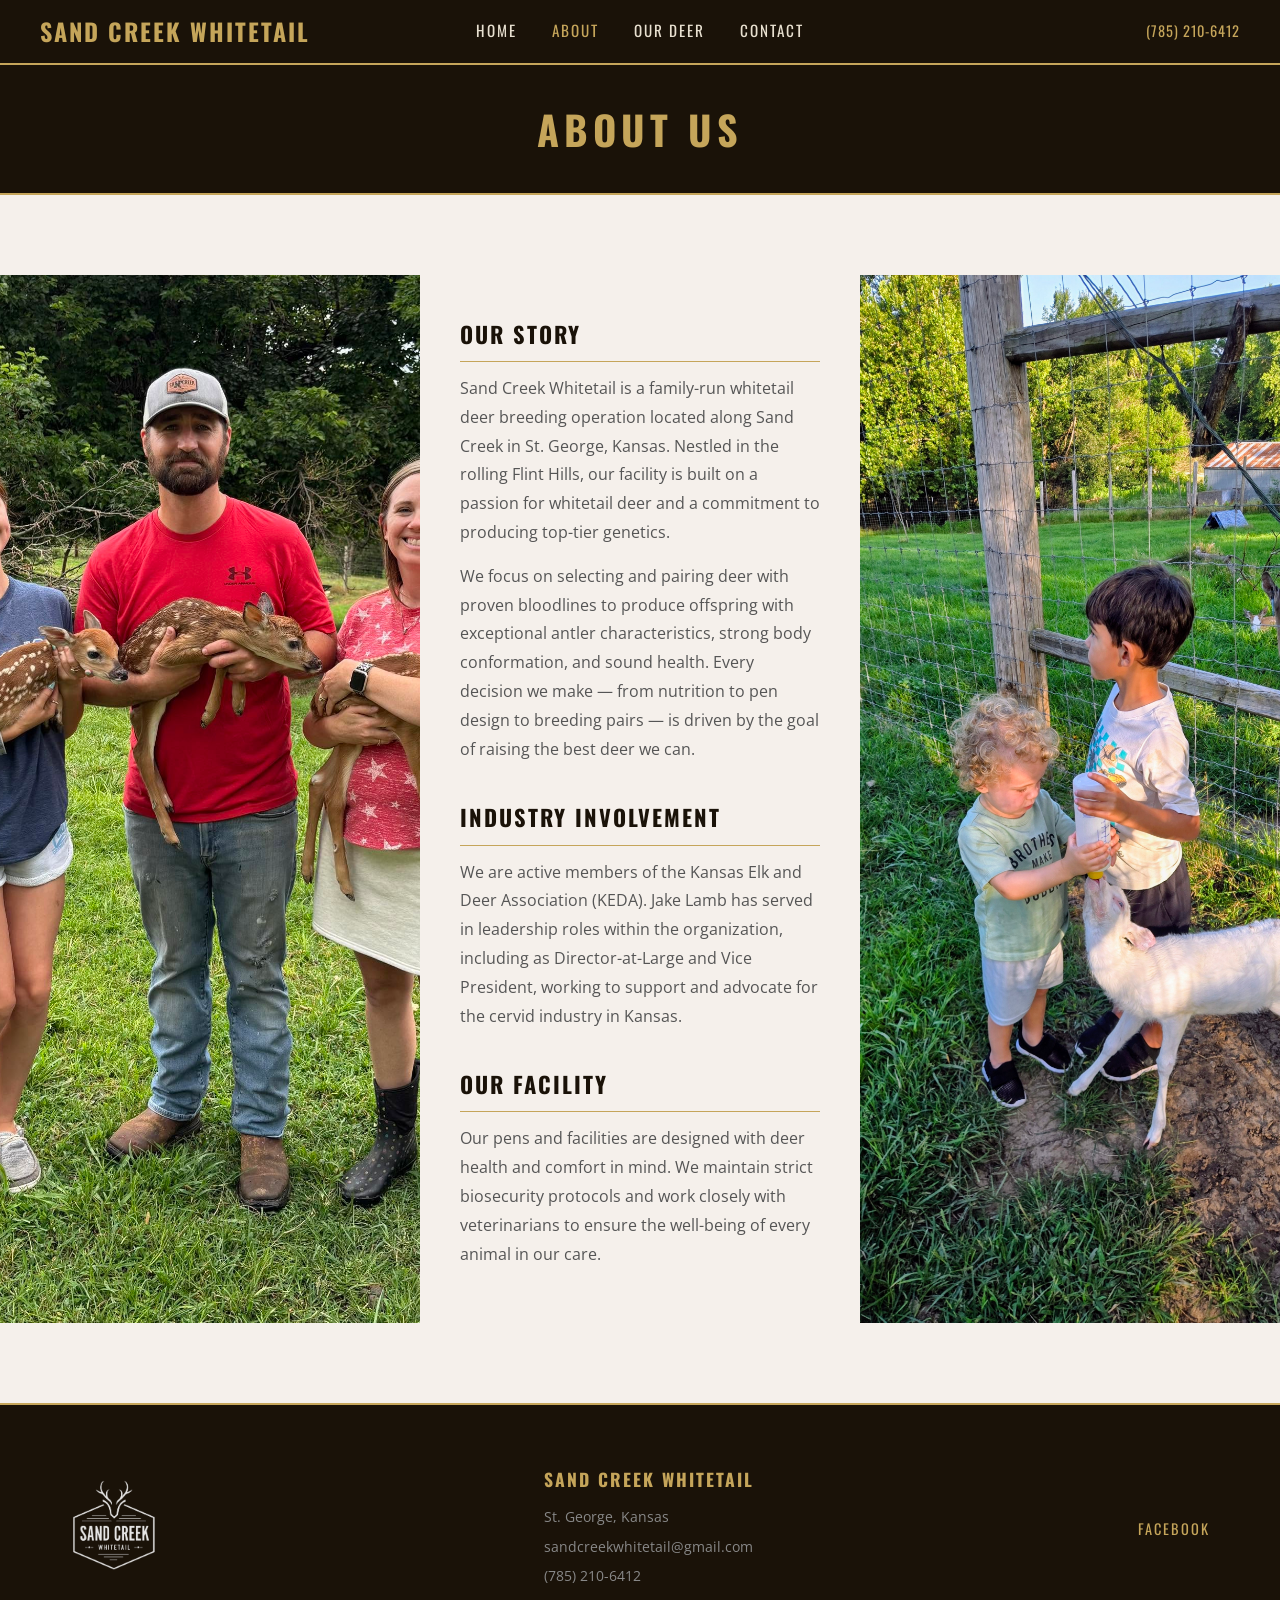
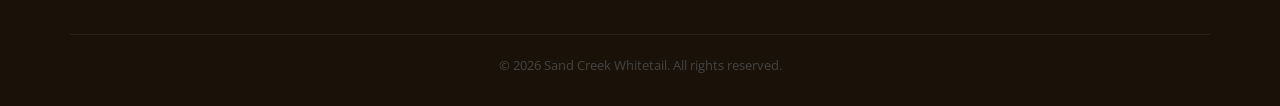
==== commit c6b35979: "rebalance about photos, shorter page header" ====
--- a/about.html
+++ b/about.html
@@ -41,7 +41,7 @@
                     <p>Sand Creek Whitetail is a family-run whitetail deer breeding operation located along Sand Creek in St. George, Kansas. Nestled in the rolling Flint Hills, our facility is built on a passion for whitetail deer and a commitment to producing top-tier genetics.</p>
                     <p>We focus on selecting and pairing deer with proven bloodlines to produce offspring with exceptional antler characteristics, strong body conformation, and sound health. Every decision we make — from nutrition to pen design to breeding pairs — is driven by the goal of raising the best deer we can.</p>
                     <h2>Industry Involvement</h2>
-                    <p>We are active members of the Kansas Elk and Deer Association (KEDA). Jake Lamb has served in leadership roles within the organization, including as Director-at-Large and Vice President, working to support and advocate for the captive cervid industry in Kansas.</p>
+                    <p>We are active members of the Kansas Elk and Deer Association (KEDA). Jake Lamb has served in leadership roles within the organization, including as Director-at-Large and Vice President, working to support and advocate for the cervid industry in Kansas.</p>
                     <h2>Our Facility</h2>
                     <p>Our pens and facilities are designed with deer health and comfort in mind. We maintain strict biosecurity protocols and work closely with veterinarians to ensure the well-being of every animal in our care.</p>
                 </div>
--- a/css/style.css
+++ b/css/style.css
@@ -76,8 +76,9 @@
 /* ── HERO SLIDESHOW ── */
 .hero-slideshow {
     position: relative;
-    height: calc(100vh - 65px);
-    min-height: 600px;
+    height: 56.25vw;
+    max-height: calc(100vh - 65px);
+    min-height: 400px;
     overflow: hidden;
 }
 
@@ -88,7 +89,7 @@
     top: 0; left: 0;
     width: 100%; height: 100%;
     background-size: cover;
-    background-position: top center;
+    background-position: center center;
     opacity: 0;
     transition: opacity 1.5s ease-in-out;
 }
@@ -205,7 +206,7 @@
 .cta p { margin-bottom: 35px; font-size: 1rem; color: #999; }
 
 /* ── PAGE HEADER ── */
-.page-header { background: #1a1208; padding: 80px 20px; text-align: center; border-bottom: 2px solid #c5a55a; }
+.page-header { background: #1a1208; padding: 30px 20px; text-align: center; border-bottom: 2px solid #c5a55a; }
 
 .page-header h1 {
     font-family: 'Oswald', sans-serif;
@@ -220,22 +221,22 @@
 
 .about-layout {
     display: grid;
-    grid-template-columns: minmax(0, 1fr) 560px minmax(0, 1fr);
+    grid-template-columns: 420px 1fr 420px;
     gap: 0;
-    align-items: start;
+    align-items: stretch;
     width: 100%;
 }
 
 .about-img-col {
-    width: 100%;
     overflow: hidden;
+    display: flex;
 }
 
 .about-img {
     width: 100%;
-    height: 750px;
+    height: 100%;
     object-fit: cover;
-    object-position: center center;
+    object-position: top center;
     display: block;
 }
 
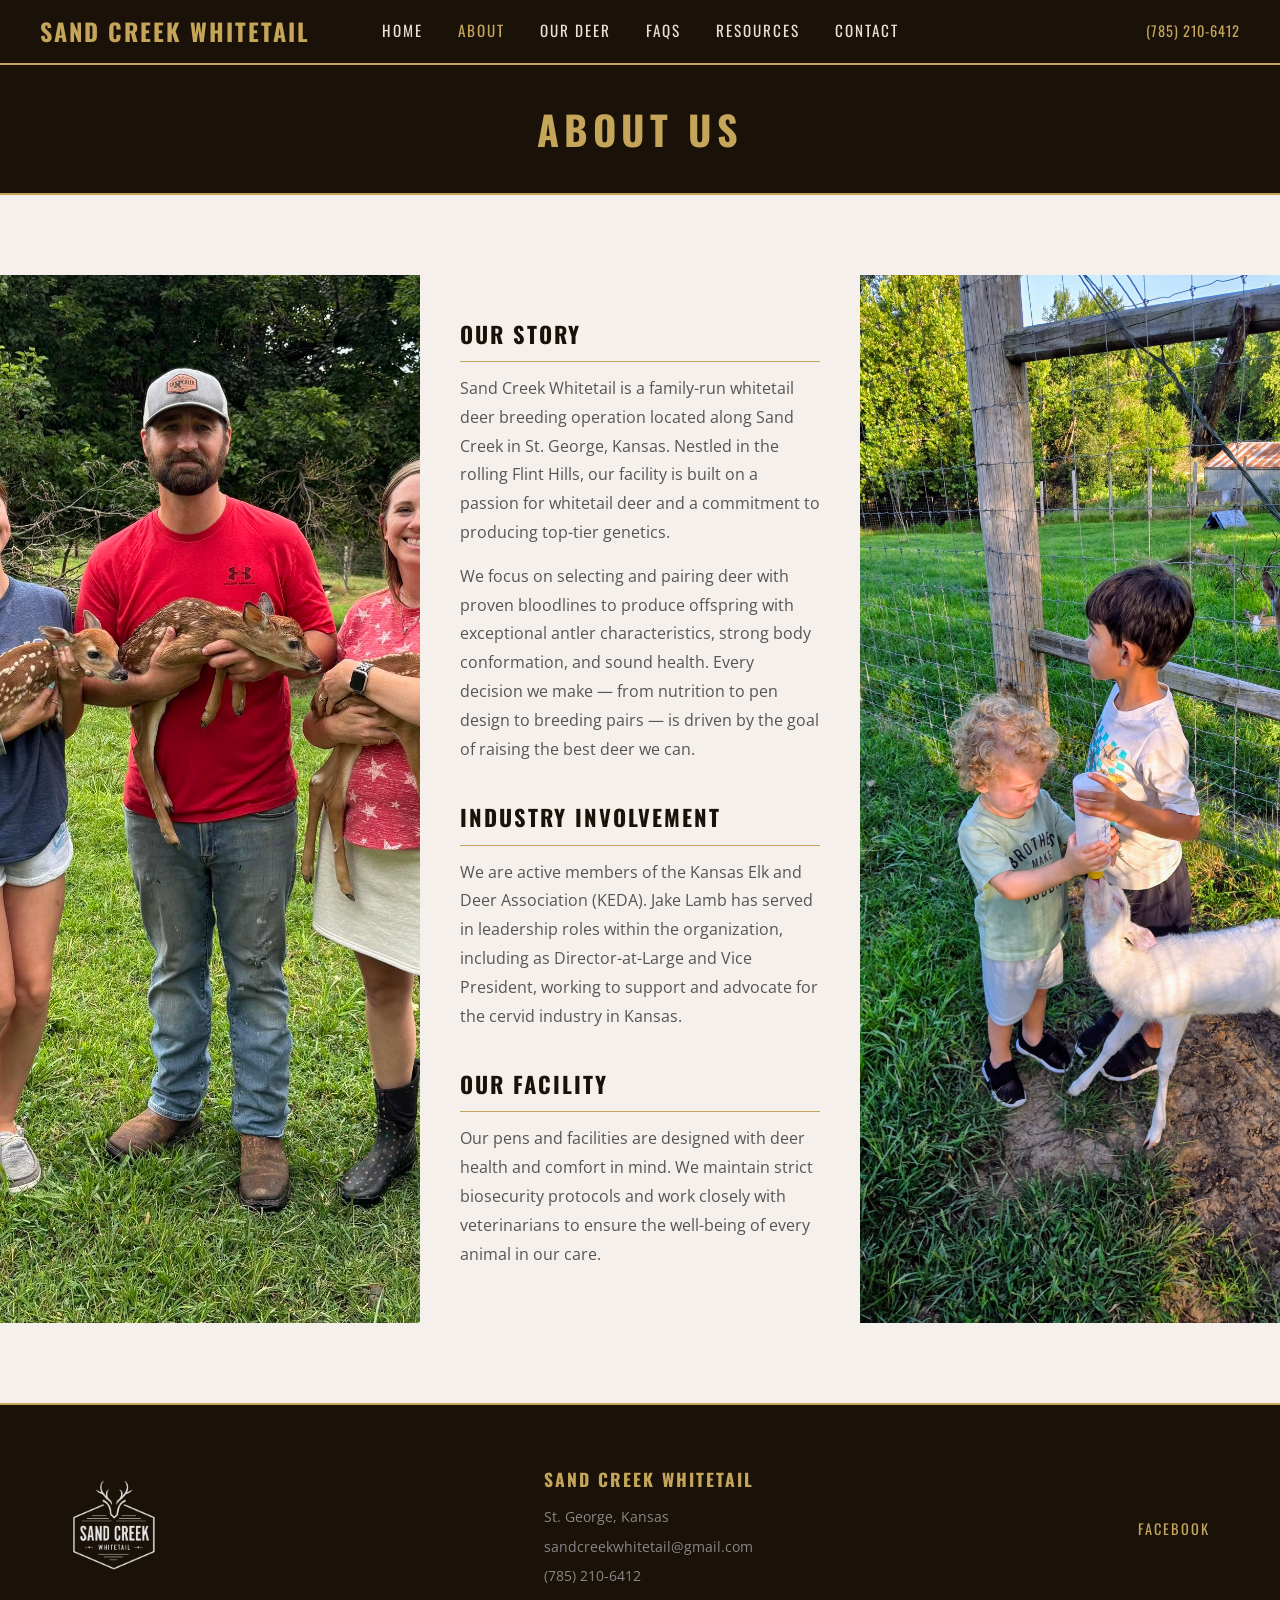
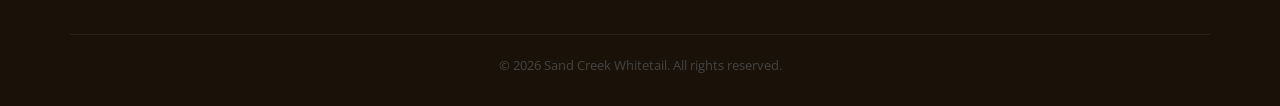
==== commit 9abb9cbe: "Add FAQs and industry resources pages" ====
--- a/about.html
+++ b/about.html
@@ -16,6 +16,8 @@
             <li><a href="index.html">Home</a></li>
             <li><a href="about.html" class="active">About</a></li>
             <li><a href="our-deer.html">Our Deer</a></li>
+            <li><a href="faqs.html">FAQs</a></li>
+            <li><a href="resources.html">Resources</a></li>
             <li><a href="contact.html">Contact</a></li>
         </ul>
         <div class="nav-phone">
@@ -63,7 +65,7 @@
                     <p><a href="tel:7852106412">(785) 210-6412</a></p>
                 </div>
                 <div class="footer-social">
-                    <a href="https://www.facebook.com/sandcreekwhitetail" target="_blank">Facebook</a>
+                    <a href="https://www.facebook.com/profile.php?id=100083335899087" target="_blank">Facebook</a>
                 </div>
             </div>
             <div class="footer-bottom">
--- a/css/style.css
+++ b/css/style.css
@@ -11,7 +11,7 @@
 a { text-decoration: none; color: inherit; }
 .container { max-width: 1200px; margin: 0 auto; padding: 0 30px; }
 
-/* ── NAVBAR (always solid, always above content) ── */
+/* ── NAVBAR ── */
 .navbar {
     display: flex;
     justify-content: space-between;
@@ -25,12 +25,6 @@
     z-index: 1000;
 }
 
-.nav-links {
-    position: absolute;
-    left: 50%;
-    transform: translateX(-50%);
-}
-
 .logo a {
     font-family: 'Oswald', sans-serif;
     font-size: 1.5rem;
@@ -45,6 +39,9 @@
     display: flex;
     list-style: none;
     gap: 35px;
+    position: absolute;
+    left: 50%;
+    transform: translateX(-50%);
 }
 
 .nav-links a {
@@ -365,7 +362,7 @@
 
     .nav-links {
         display: none;
-        position: absolute;
+        position: fixed;
         top: 65px;
         left: 0;
         width: 100%;
@@ -373,8 +370,9 @@
         flex-direction: column;
         padding: 20px 30px;
         gap: 15px;
-        z-index: 200;
+        z-index: 9999;
         border-bottom: 2px solid #c5a55a;
+        transform: none;
     }
 
     .nav-links.active { display: flex; }
@@ -384,8 +382,20 @@
     .hero-logo { width: 220px; }
 
     .about-layout { grid-template-columns: 1fr; }
-    .about-img { height: 280px; }
+    .about-img { height: 380px; object-position: top center; }
+    .about-img-2 { object-position: center center; }
     .deer-detail-grid { grid-template-columns: 1fr; }
     .contact-grid { grid-template-columns: 1fr; }
     .footer-content { flex-direction: column; text-align: center; }
 }
+
+/* FAQ and resources pages */
+.faq-content, .resources-content { padding: 60px 0; background: #f5f0eb; }
+.faq-list, .resources-list { max-width: 900px; }
+.faq-item, .resource-item { background: #fff; padding: 28px 32px; margin-bottom: 18px; border-left: 4px solid #c5a55a; }
+.faq-item h2, .resource-item h2 { margin: 0 0 12px; color: #1a1208; font-size: 1.4rem; }
+.faq-item p, .resource-item p { margin: 0; color: #555; line-height: 1.8; }
+.resource-item { display: block; text-decoration: none; transition: background-color 0.25s ease; }
+.resource-item:hover { background: #fbf8f1; }
+.resource-item span { display: inline-block; margin-top: 16px; color: #8d7032; font-family: 'Oswald', sans-serif; font-size: 0.9rem; font-weight: 600; letter-spacing: 1px; text-transform: uppercase; }
+
